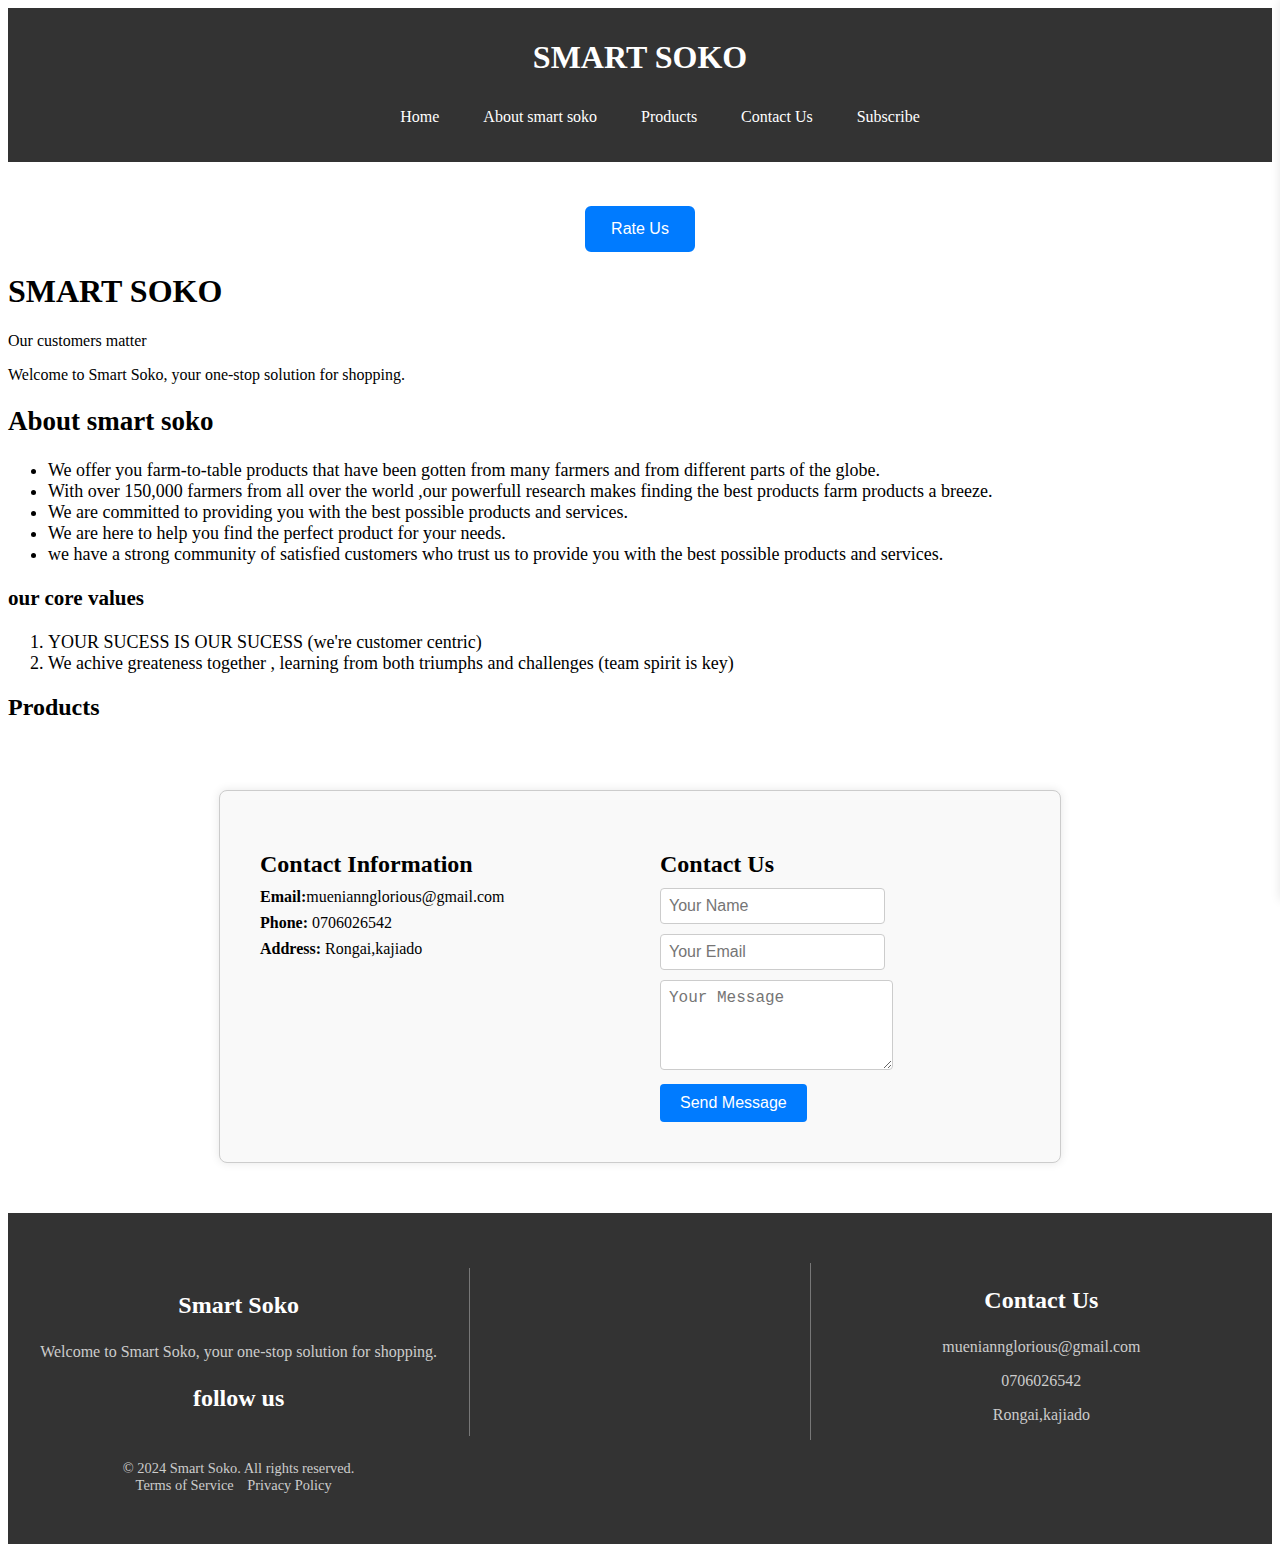
==== index.html @ 89bbb193 "initial commit" ====
<!DOCTYPE html>
<html lang="en">

<head>
    <meta charset="UTF-8">
    <meta name="viewport" content="width=device-width, initial-scale=1.0">
    <title>PRO-CODER</title>
    <link rel="stylesheet" href="pro.css">
    <link rel="stylesheet" href="https://cdnjs.cloudflare.com/ajax/libs/font-awesome/6.5.2/css/all.min.css"
        integrity="sha512-SnH5WK+bZxgPHs44uWIX+LLJAJ9/2PkPKZ5QiAj6Ta86w+fsb2TkcmfRyVX3pBnMFcV7oQPJkl9QevSCWr3W6A=="
        crossorigin="anonymous" referrerpolicy="no-referrer" />

</head>


<body>
    <header>
        <h1>SMART SOKO</h1>
        <nav>
            <ul>
                <li><a href="#Home">Home</a></li>
                <li><a href="#About smart soko">About smart soko</a></li>
                <li><a href="#Products">Products</a></li>
                <li><a href="#Contact Us">Contact Us</a></li>
                <li><a href="#Subscribe">Subscribe</a></li>
            </ul>
        </nav>
    </header>
    
    <div class="container">
        <div id="cartIcon" class="cart-icon">
            <i class="fa-sharp fa-solid fa-cart-shopping"></i>
        </div>
        <div id="cartMenu" class="cart-menu-hidden">
            <h2>Shopping Cart</h2>
            <ul id="cartItems"></ul>
            <button id="checkoutButton" class="checkout-button">Checkout</button>
            <button id="clearButton" class="clear-button">Clear</button>
        </div>
    </div>

    <div class="container">
        <button id="rateButton" class="rate-button">Rate Us</button>
        <div id="ratingStars" class="rating-stars hidden">
            <span class="star" data-value="1">&#9733;</span>
            <span class="star" data-value="2">&#9733;</span>
            <span class="star" data-value="3">&#9733;</span>
            <span class="star" data-value="4">&#9733;</span>
            <span class="star" data-value="5">&#9733;</span>
        </div>
    </div>
    <div id="Home">
        <h1>SMART SOKO</h1>
        <p>Our customers matter</p>
        <p>Welcome to Smart Soko, your one-stop solution for shopping.</p>
       
    </div>
    <div class="about-us" id="About smart soko" >
        <h2>About smart soko</h2>
       
        <p>
        <ul>
            <li>We offer you farm-to-table products that have been gotten from many farmers and from
                different parts of
                the globe.</li>
            <li>With over 150,000 farmers from all over the world ,our powerfull research makes finding
                the best
                products farm products a breeze.</li>
            <li>We are committed to providing you with the best possible products and services. </li>
            <li>We are here to help you find the perfect product for your needs.</li>
            <li>we have a strong community of satisfied customers who trust us to provide you with the
                best possible
                products and services.</li>
        </ul>

        </p>
        <h3>our core values</h3>
        <p>
        <ol>

            <li>YOUR SUCESS IS OUR SUCESS &#x28;we're customer centric&#x29;</li>
            <li> We achive greateness together , learning from both triumphs and challenges &#x28;team
                spirit is
                key&#x29; </li>
        </ol>
        </p>

    </div>

    <!-- Adding cards here -->
    <div id="Products">
        <h2>Products</h2>
        <div class="card-container">
            <!-- <div class="card">
                <div class="card-img"></div>
                <div class="card-title">[farm product id]</div>
                <div class="card-text">[description]</div>
                <div class="card-content"></div>
                <div>
                    <a href="#" class="btn">Add To Cart</a>
                </div>
            </div> -->
        </div>



        <section class="contact-section" id="Contact Us">
            <div class="contact-info">
                <h2>Contact Information</h2>
                <p><strong>Email:</strong>mueniannglorious@gmail.com</p>
                <p><strong>Phone:</strong> 0706026542</p>
                <p><strong>Address:</strong> Rongai,kajiado</p>
            </div>
            <div class="contact-form">
                <h2>Contact Us</h2>
                <form action="#" method="POST">
                    <input type="text" name="name" placeholder="Your Name" required>
                    <input type="email" name="email" placeholder="Your Email" required>
                    <textarea name="message" placeholder="Your Message" rows="4" required></textarea>
                    <button type="submit">Send Message</button>
                </form>
            </div>
        </section>

        <footer class="footer" id="Subscribe">
            <div class="footer-left">
                <h3>Smart Soko</h3>
                <p>Welcome to Smart Soko, your one-stop solution for shopping.
                </p>

                <ul class="social-icons">
                    <h3>follow us</h3>
                    <a href="#"><i class="fab fa-facebook-f"></i></a>
                    <a href="#"><i class="fab fa-twitter"></i></a>
                    <a href="#"><i class="fab fa-linkedin-in"></i></a>
                    <a href="#"><i class="fab fa-instagram"></i></a>
                </ul>
            </div>

            <div class="footer-right">
                <h3>Contact Us</h3>
                <p><i class="fa fa-envelope"></i>mueniannglorious@gmail.com</p>
                <p><i class="fa fa-phone"></i>0706026542</p>
                <p><i class="fa fa-map-marker"></i>Rongai,kajiado</p>
            </div>

            <div class="footer-bottom">
                <p>&copy; 2024 Smart Soko. All rights reserved.</p>
                <ul>
                    <li><a href="#">Terms of Service</a></li>
                    <li><a href="#">Privacy Policy</a></li>
                </ul>
            </div>
        </footer>
        <script type="text/javascript" src="pro.js"></script>
</body>

</html>
---- pro.css ----
header {
  background-color: #333;
  color: #fff;
  padding: 10px 0;
  text-align: center;
}

nav ul {
  list-style-type: none;
}

nav ul li {
  display: inline;
}

nav ul li a {
  color: #fff;
  text-decoration: none;
  padding: 10px 20px;
  display: inline-block;
}

nav ul li a:hover {
  background-color: #555;
}



.icon-toggle {
  margin-right: 8px;
}

.container {
  text-align: center;
}

.cart-icon {
  cursor: pointer;
  position: relative;
  display: inline-block;
  margin-right: 20px;
  margin-top: 20px;
  margin-bottom: 20px;
}

.cart-menu-hidden {
  position: fixed;
  top: 0;
  right: -300px;
  width: 300px;
  height: 100%;
  background-color: #fff;
  box-shadow: 0 0 10px rgba(0, 0, 0, 0.1);
  z-index: 1000;
  transition: right 0.3s ease;
  overflow-y: auto;
}

.cart-menu-hidden.visible {
  right: 0;
}

.cart-menu-hidden h2 {
  margin: 20px 0 10px;
}

.cart-menu-hidden ul {
  list-style-type: none;
  padding: 0;
}

.cart-menu-hidden li {
  border-bottom: 1px solid #eee;
  padding: 10px;
}

.cart-menu-hidden li:last-child {
  border-bottom: none;
}

.checkout-button {
  display: block;
  margin: 20px auto;
  padding: 10px 20px;
  font-size: 16px;
  background-color: #28a745;
  color: #fff;
  border: none;
  border-radius: 6px;
  cursor: pointer;
  transition: background-color 0.3s, color 0.3s;
}

.checkout-button:hover {
  background-color: #218838;
}

.clear-button {
  display: block;
  margin: 20px auto;
  padding: 10px 20px;
  font-size: 16px;
  background-color: #28a745;
  color: #fff;
  border: none;
  border-radius: 6px;
  cursor: pointer;
  transition: background-color 0.3s, color 0.3s;
}

.clear-button :hover {
  background-color: #218838;
}

.container {
  text-align: center;
}

.rate-button {
  padding: 12px 24px;
  font-size: 16px;
  text-decoration: none;
  color: #fff;
  background-color: #007bff;
  border: 2px solid #007bff;
  border-radius: 6px;
  cursor: pointer;
  transition: background-color 0.3s, color 0.3s;
}

.rate-button:hover {
  background-color: #0056b3;
  border-color: #0056b3;
}

.rating-stars {
  margin-top: 10px;
}

.rating-stars.hidden {
  display: none;
}

.rating-stars .star {
  font-size: 24px;
  color: #ffd700;
  cursor: pointer;
  transition: color 0.3s;
}

.rating-stars .star:hover,
.rating-stars .star.active {
  color: #ffcc00;
}

.about-us {
  /* background-image: url('/assets/tomatoes.jpg'); */
  background-size: cover;
  background-position: center;
  background-repeat: no-repeat;
  margin: 0;
  padding: 0;
  font-size: large;
}



.card-container {
  display: flex;
  justify-content: space-around;
  flex-wrap: wrap;
  /* background-image: url('/assets/spices-2.jpg');
    background-size: cover;
    background-position: center;
    background-repeat: no-repeat; */
}

.card {
  width: 300px;
  margin: 20px;
  border: 1px solid #ccc;
  border-radius: 8px;
  overflow: hidden;
  box-shadow: 0 0 10px rgba(0, 0, 0, 0.1);

}

.card-img {
  width: 200%;
  height: auto;
  display: inline-block;
  margin: 5px;


}

.card-content {
  padding: 20px;
}

.card-title {
  font-size: 1.5rem;
  margin-bottom: 10px;

}

.card-text {
  font-size: 1rem;
  color: black;
  line-height: 1.6;
}

.btn {
  display: inline-block;
  background-color: #007bff;
  color: #fff;
  text-decoration: none;
  padding: 8px 16px;
  border-radius: 4px;
  margin-top: 10px;
}

.btn:hover {
  background-color: #0056b3;
}

.contact-section {
  display: flex;
  justify-content: space-around;
  align-items: flex-start;
  margin: 50px auto;
  max-width: 800px;
  padding: 20px;
  background-color: #f9f9f9;
  border: 1px solid #ccc;
  border-radius: 8px;
  box-shadow: 0 0 10px rgba(0, 0, 0, 0.1);
}

.contact-info,
.contact-form {
  flex: 1;
  padding: 20px;
}

.contact-info h2,
.contact-form h2 {
  margin-bottom: 10px;
}

.contact-info p {
  margin: 8px 0;
}

.contact-form  {
  display: flex;
  flex-direction: column;
}

.contact-form input,
.contact-form textarea {
  margin-bottom: 10px;
  padding: 8px;
  font-size: 1rem;
  border: 1px solid #ccc;
  border-radius: 4px;
}

.contact-form button {
  background-color: #007bff;
  color: #fff;
  border: none;
  padding: 10px 20px;
  font-size: 1rem;
  cursor: pointer;
  border-radius: 4px;
}

.contact-form button:hover {
  background-color: #0056b3;
}

.footer {
  background-color: #333;
  color: #fff;
  padding: 50px 0;
  display: flex;
  justify-content: space-between;
  align-items: center;
  flex-wrap: wrap;
}

.footer-left,
.footer-right,
.footer-bottom {
  width: 33.33%;
  text-align: center;
  padding: 0 20px;
}

.footer-left {
  border-right: 1px solid #777;
}

.footer-right {
  border-left: 1px solid #777;
}

.footer h3 {
  color: #fff;
  font-size: 1.5rem;
}

.footer p {
  color: #ccc;
  font-size: 1rem;
}

.social-icons {
  list-style-type: none;
  padding: 0;
}

.social-icons li {
  display: inline-block;
  margin-right: 10px;
}

.social-icons a {
  color: #fff;
  font-size: 1.5rem;
  text-decoration: none;
}

.social-icons a:hover {
  color: #007bff;
}

.footer-bottom {
  margin-top: 20px;
  text-align: center;
}

.footer-bottom p,
.footer-bottom ul {
  margin: 0;
  padding: 0;
  font-size: 0.9rem;
}

.footer-bottom ul {
  list-style-type: none;
}

.footer-bottom ul li {
  display: inline-block;
  margin-right: 10px;
}

.footer-bottom ul li a {
  color: #ccc;
  text-decoration: none;
}

.footer-bottom ul li a:hover {
  text-decoration: underline;
}
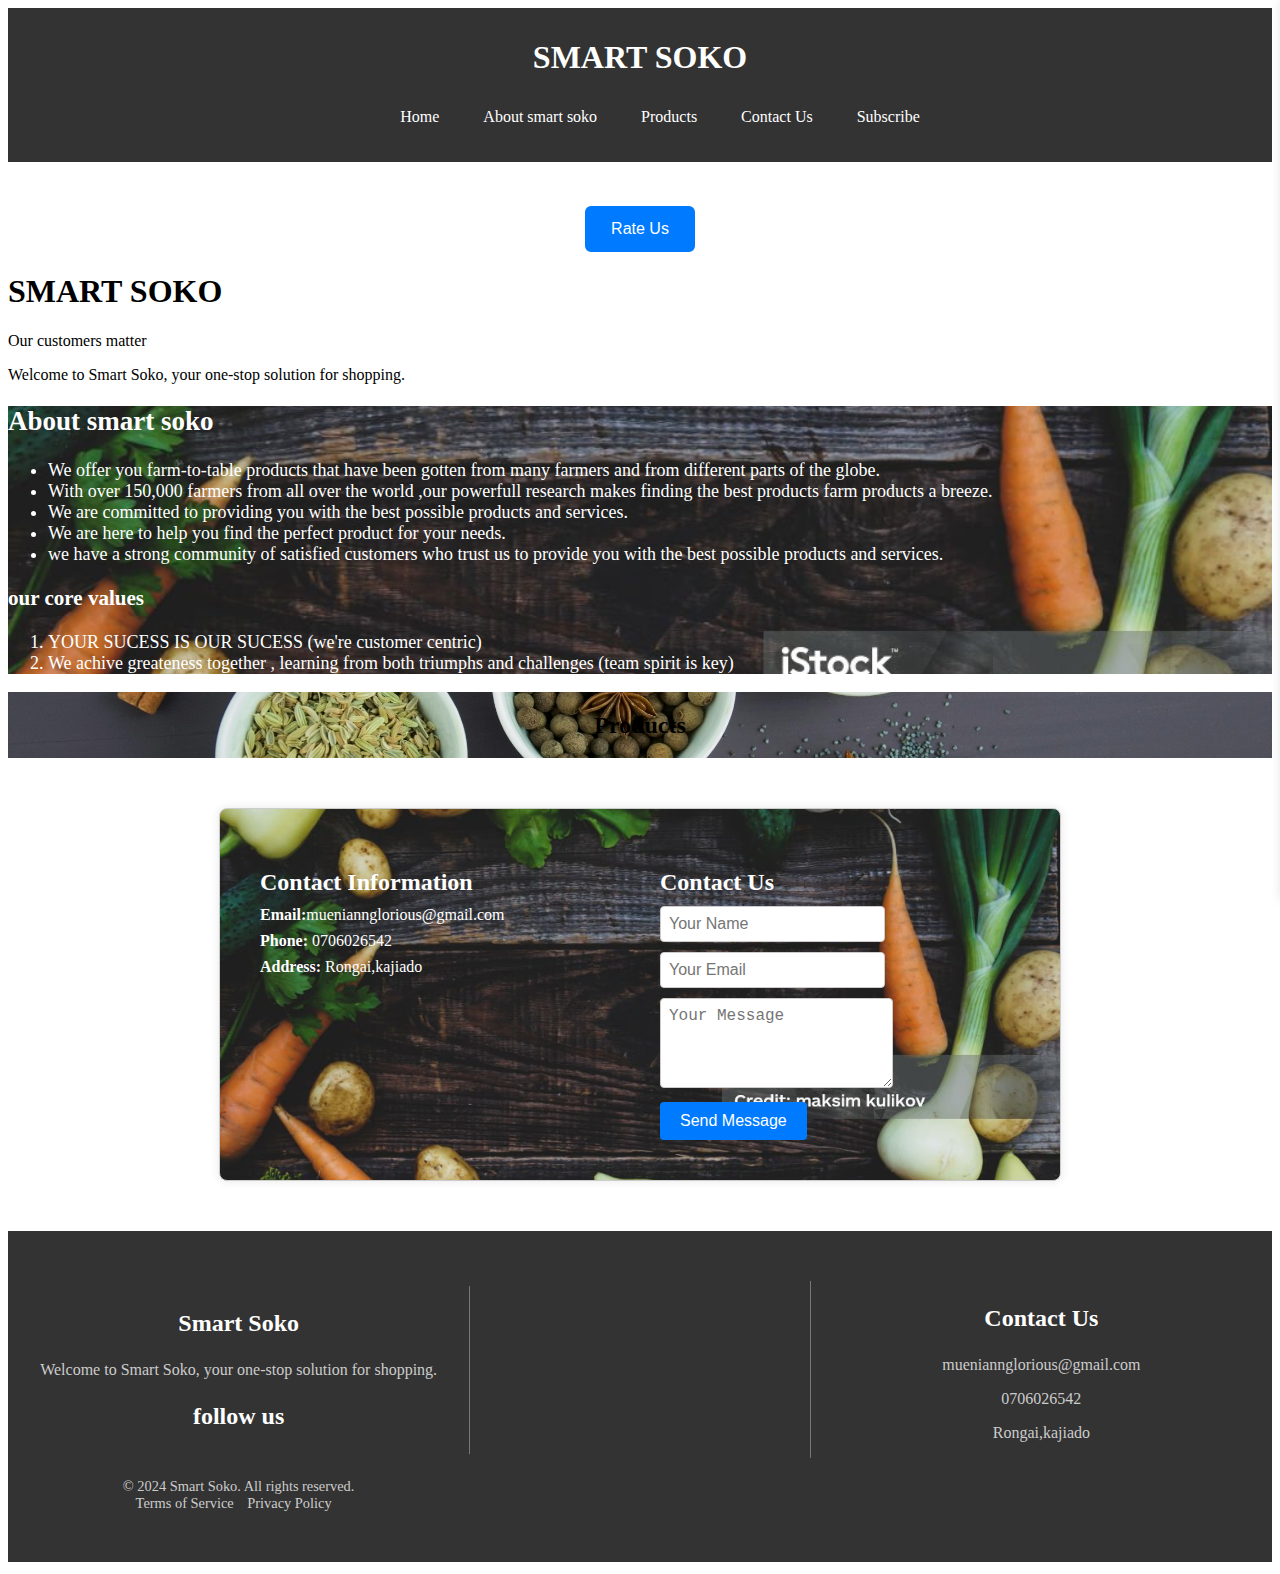
==== commit 9cccc983: "initial commit" ====
--- a/index.html
+++ b/index.html
@@ -5,7 +5,7 @@
     <meta charset="UTF-8">
     <meta name="viewport" content="width=device-width, initial-scale=1.0">
     <title>PRO-CODER</title>
-    <link rel="stylesheet" href="pro.css">
+    <link rel="stylesheet" href="index.css">
     <link rel="stylesheet" href="https://cdnjs.cloudflare.com/ajax/libs/font-awesome/6.5.2/css/all.min.css"
         integrity="sha512-SnH5WK+bZxgPHs44uWIX+LLJAJ9/2PkPKZ5QiAj6Ta86w+fsb2TkcmfRyVX3pBnMFcV7oQPJkl9QevSCWr3W6A=="
         crossorigin="anonymous" referrerpolicy="no-referrer" />
@@ -26,7 +26,7 @@
             </ul>
         </nav>
     </header>
-    
+
     <div class="container">
         <div id="cartIcon" class="cart-icon">
             <i class="fa-sharp fa-solid fa-cart-shopping"></i>
@@ -53,11 +53,11 @@
         <h1>SMART SOKO</h1>
         <p>Our customers matter</p>
         <p>Welcome to Smart Soko, your one-stop solution for shopping.</p>
-       
+
     </div>
-    <div class="about-us" id="About smart soko" >
+    <div class="about-us" id="About smart soko">
         <h2>About smart soko</h2>
-       
+
         <p>
         <ul>
             <li>We offer you farm-to-table products that have been gotten from many farmers and from
@@ -89,8 +89,9 @@
 
     <!-- Adding cards here -->
     <div id="Products">
-        <h2>Products</h2>
+
         <div class="card-container">
+            <h2>Products</h2>
             <!-- <div class="card">
                 <div class="card-img"></div>
                 <div class="card-title">[farm product id]</div>
@@ -152,7 +153,7 @@
                 </ul>
             </div>
         </footer>
-        <script type="text/javascript" src="pro.js"></script>
+        <script type="text/javascript" src="index.js"></script>
 </body>
 
 </html>--- a/index.css
+++ b/index.css
@@ -0,0 +1,378 @@
+header {
+  background-color: #333;
+  color: #fff;
+  padding: 10px 0;
+  text-align: center;
+}
+
+
+nav ul {
+  list-style-type: none;
+}
+
+nav ul li {
+  display: inline;
+}
+
+nav ul li a {
+  color: #fff;
+  text-decoration: none;
+  padding: 10px 20px;
+  display: inline-block;
+}
+
+nav ul li a:hover {
+  background-color: #555;
+}
+
+
+
+.icon-toggle {
+  margin-right: 8px;
+}
+
+.container {
+  text-align: center;
+}
+
+.cart-icon {
+  cursor: pointer;
+  position: relative;
+  display: inline-block;
+  margin-right: 20px;
+  margin-top: 20px;
+  margin-bottom: 20px;
+}
+
+.cart-menu-hidden {
+  position: fixed;
+  top: 0;
+  right: -300px;
+  width: 300px;
+  height: 100%;
+  background-color: #fff;
+  box-shadow: 0 0 10px rgba(0, 0, 0, 0.1);
+  z-index: 1000;
+  transition: right 0.3s ease;
+  overflow-y: auto;
+}
+
+.cart-menu-hidden.visible {
+  right: 0;
+}
+
+.cart-menu-hidden h2 {
+  margin: 20px 0 10px;
+}
+
+.cart-menu-hidden ul {
+  list-style-type: none;
+  padding: 0;
+}
+
+.cart-menu-hidden li {
+  border-bottom: 1px solid #eee;
+  padding: 10px;
+}
+
+.cart-menu-hidden li:last-child {
+  border-bottom: none;
+}
+
+.checkout-button {
+  display: block;
+  margin: 20px auto;
+  padding: 10px 20px;
+  font-size: 16px;
+  background-color: #28a745;
+  color: #fff;
+  border: none;
+  border-radius: 6px;
+  cursor: pointer;
+  transition: background-color 0.3s, color 0.3s;
+}
+
+.checkout-button:hover {
+  background-color: #218838;
+}
+
+.clear-button {
+  display: block;
+  margin: 20px auto;
+  padding: 10px 20px;
+  font-size: 16px;
+  background-color: #28a745;
+  color: #fff;
+  border: none;
+  border-radius: 6px;
+  cursor: pointer;
+  transition: background-color 0.3s, color 0.3s;
+}
+
+.clear-button :hover {
+  background-color: #218838;
+}
+
+.container {
+  text-align: center;
+}
+
+.rate-button {
+  padding: 12px 24px;
+  font-size: 16px;
+  text-decoration: none;
+  color: #fff;
+  background-color: #007bff;
+  border: 2px solid #007bff;
+  border-radius: 6px;
+  cursor: pointer;
+  transition: background-color 0.3s, color 0.3s;
+}
+
+.rate-button:hover {
+  background-color: #0056b3;
+  border-color: #0056b3;
+}
+
+.rating-stars {
+  margin-top: 10px;
+}
+
+.rating-stars.hidden {
+  display: none;
+}
+
+.rating-stars .star {
+  font-size: 24px;
+  color: #ffd700;
+  cursor: pointer;
+  transition: color 0.3s;
+}
+
+.rating-stars .star:hover,
+.rating-stars .star.active {
+  color: #ffcc00;
+}
+
+.about-us {
+  background-image: url('/assets/bachground.jpg');
+  background-size: cover;
+  background-position: center;
+  background-repeat: no-repeat;
+  margin: 0;
+  padding: 0;
+  font-size: large;
+  color: white;
+}
+
+
+
+.card-container {
+  display: flex;
+  justify-content: space-around;
+  flex-wrap: wrap;
+  background-image: url('/assets/spices-2.jpg');
+    background-size: cover;
+    background-position: center;
+    background-repeat: no-repeat;
+}
+
+.card {
+  width: 300px;
+  margin: 20px;
+  border: 1px solid #ccc;
+  border-radius: 8px;
+  overflow: hidden;
+  box-shadow: 0 0 10px rgba(0, 0, 0, 0.1);
+color: white;
+}
+
+.card-img {
+  width: 200%;
+  height: auto;
+  display: inline-block;
+  margin: 5px;
+
+
+}
+
+.card-content {
+  padding: 20px;
+  
+}
+
+.card-title {
+  font-size: 1.5rem;
+  margin-bottom: 10px;
+
+}
+
+.card-text {
+  font-size: 1rem;
+  color: black;
+  line-height: 1.6;
+  color: white;
+}
+
+.btn {
+  display: inline-block;
+  background-color: #007bff;
+  color: #fff;
+  text-decoration: none;
+  padding: 8px 16px;
+  border-radius: 4px;
+  margin-top: 10px;
+}
+
+.btn:hover {
+  background-color: #0056b3;
+}
+
+.contact-section {
+  display: flex;
+  justify-content: space-around;
+  align-items: flex-start;
+  margin: 50px auto;
+  max-width: 800px;
+  padding: 20px;
+  background-color: #f9f9f9;
+  border: 1px solid #ccc;
+  border-radius: 8px;
+  box-shadow: 0 0 10px rgba(0, 0, 0, 0.1);
+  background-image: url('/assets/bachground.jpg');
+  background-size: cover;
+  background-position: center;
+  background-repeat: no-repeat;
+
+}
+
+.contact-info,
+.contact-form {
+  flex: 1;
+  padding: 20px;
+  color: white;
+}
+
+.contact-info h2,
+.contact-form h2 {
+  margin-bottom: 10px;
+}
+
+.contact-info p {
+  margin: 8px 0;
+}
+
+.contact-form  {
+  display: flex;
+  flex-direction: column;
+}
+
+.contact-form input,
+.contact-form textarea {
+  margin-bottom: 10px;
+  padding: 8px;
+  font-size: 1rem;
+  border: 1px solid #ccc;
+  border-radius: 4px;
+}
+
+.contact-form button {
+  background-color: #007bff;
+  color: #fff;
+  border: none;
+  padding: 10px 20px;
+  font-size: 1rem;
+  cursor: pointer;
+  border-radius: 4px;
+}
+
+.contact-form button:hover {
+  background-color: #0056b3;
+}
+
+.footer {
+  background-color: #333;
+  color: #fff;
+  padding: 50px 0;
+  display: flex;
+  justify-content: space-between;
+  align-items: center;
+  flex-wrap: wrap;
+}
+
+.footer-left,
+.footer-right,
+.footer-bottom {
+  width: 33.33%;
+  text-align: center;
+  padding: 0 20px;
+}
+
+.footer-left {
+  border-right: 1px solid #777;
+}
+
+.footer-right {
+  border-left: 1px solid #777;
+}
+
+.footer h3 {
+  color: #fff;
+  font-size: 1.5rem;
+}
+
+.footer p {
+  color: #ccc;
+  font-size: 1rem;
+}
+
+.social-icons {
+  list-style-type: none;
+  padding: 0;
+}
+
+.social-icons li {
+  display: inline-block;
+  margin-right: 10px;
+}
+
+.social-icons a {
+  color: #fff;
+  font-size: 1.5rem;
+  text-decoration: none;
+}
+
+.social-icons a:hover {
+  color: #007bff;
+}
+
+.footer-bottom {
+  margin-top: 20px;
+  text-align: center;
+}
+
+.footer-bottom p,
+.footer-bottom ul {
+  margin: 0;
+  padding: 0;
+  font-size: 0.9rem;
+}
+
+.footer-bottom ul {
+  list-style-type: none;
+}
+
+.footer-bottom ul li {
+  display: inline-block;
+  margin-right: 10px;
+}
+
+.footer-bottom ul li a {
+  color: #ccc;
+  text-decoration: none;
+}
+
+.footer-bottom ul li a:hover {
+  text-decoration: underline;
+}
+
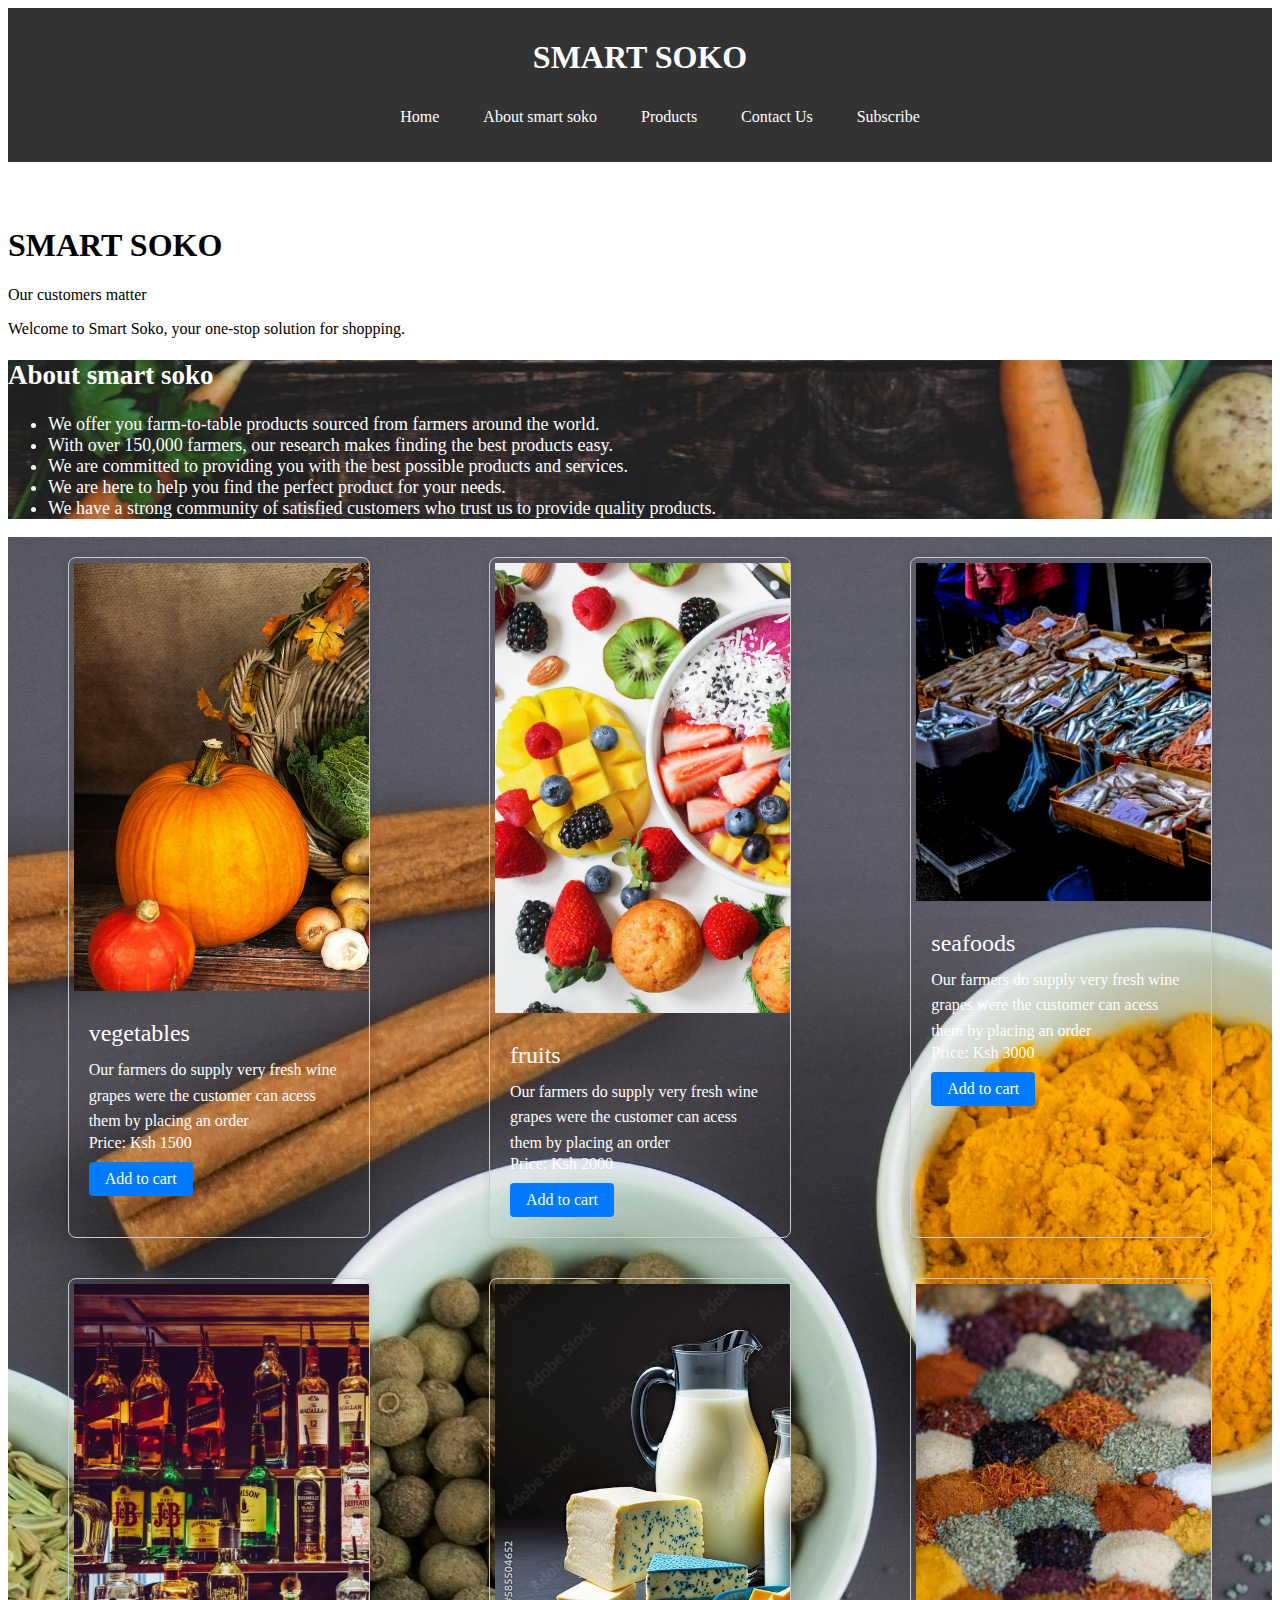
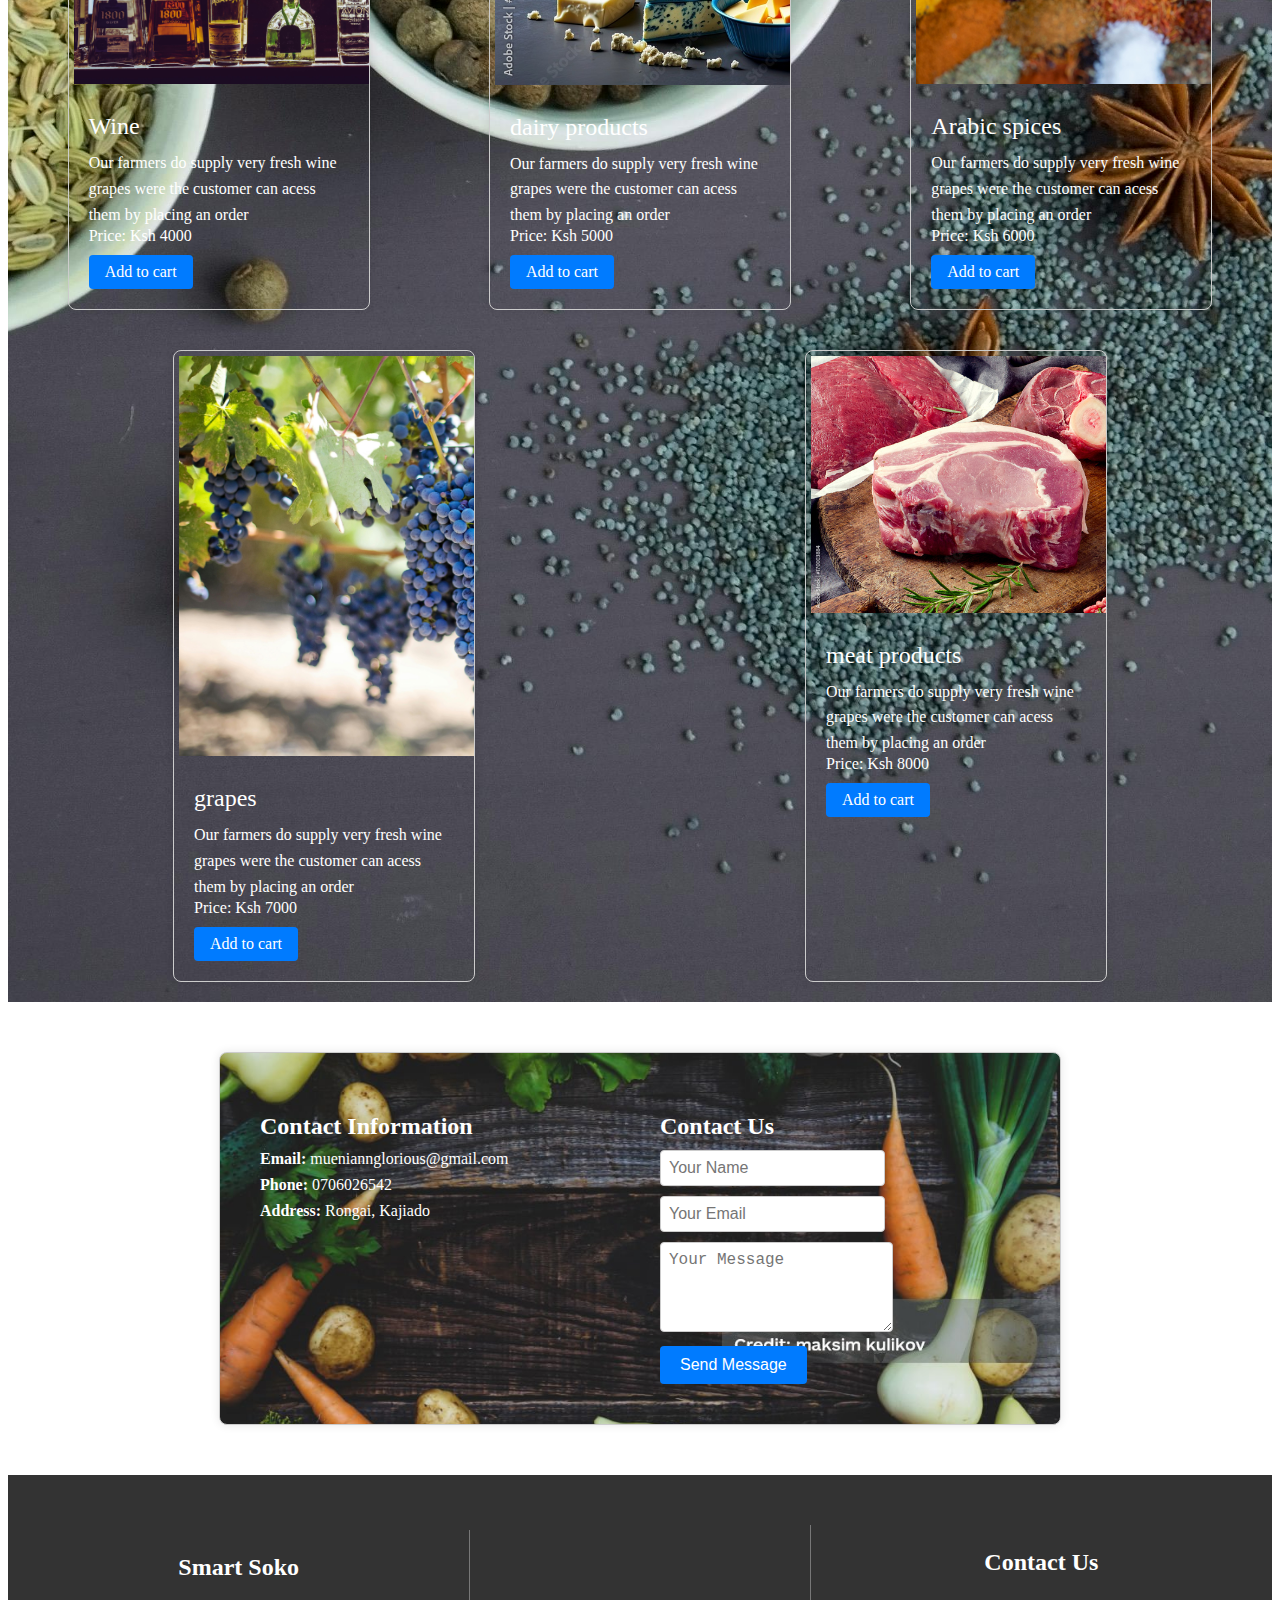
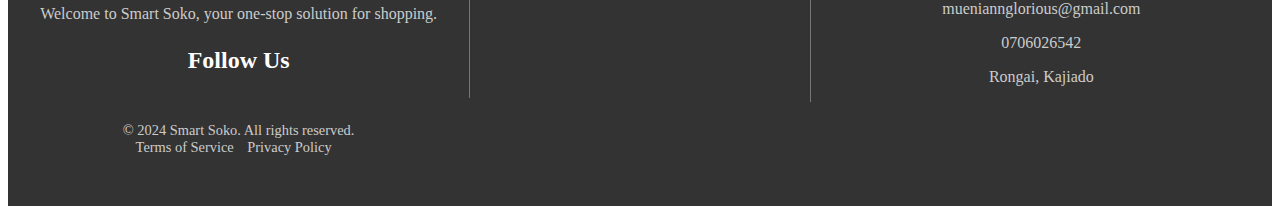
==== commit c7085633: "updated the json file" ====
--- a/index.html
+++ b/index.html
@@ -9,9 +9,7 @@
     <link rel="stylesheet" href="https://cdnjs.cloudflare.com/ajax/libs/font-awesome/6.5.2/css/all.min.css"
         integrity="sha512-SnH5WK+bZxgPHs44uWIX+LLJAJ9/2PkPKZ5QiAj6Ta86w+fsb2TkcmfRyVX3pBnMFcV7oQPJkl9QevSCWr3W6A=="
         crossorigin="anonymous" referrerpolicy="no-referrer" />
-
 </head>
-
 
 <body>
     <header>
@@ -31,129 +29,91 @@
         <div id="cartIcon" class="cart-icon">
             <i class="fa-sharp fa-solid fa-cart-shopping"></i>
         </div>
-        <div id="cartMenu" class="cart-menu-hidden">
+    </div>
+
+    <div id="cartMenu" class="cart-menu-hidden">
+        <div class="cart-menu-content">
             <h2>Shopping Cart</h2>
             <ul id="cartItems"></ul>
-            <button id="checkoutButton" class="checkout-button">Checkout</button>
-            <button id="clearButton" class="clear-button">Clear</button>
+            <div class="cart-footer">
+                <button id="checkoutButton" class="checkout-button">Checkout</button>
+                <button id="clearButton" class="clear-button">Clear Cart</button>
+            </div>
+            <button id="closeCart" class="close-cart-btn">X</button>
         </div>
     </div>
 
-    <div class="container">
-        <button id="rateButton" class="rate-button">Rate Us</button>
-        <div id="ratingStars" class="rating-stars hidden">
-            <span class="star" data-value="1">&#9733;</span>
-            <span class="star" data-value="2">&#9733;</span>
-            <span class="star" data-value="3">&#9733;</span>
-            <span class="star" data-value="4">&#9733;</span>
-            <span class="star" data-value="5">&#9733;</span>
-        </div>
-    </div>
     <div id="Home">
         <h1>SMART SOKO</h1>
         <p>Our customers matter</p>
         <p>Welcome to Smart Soko, your one-stop solution for shopping.</p>
+    </div>
 
-    </div>
     <div class="about-us" id="About smart soko">
         <h2>About smart soko</h2>
-
         <p>
-        <ul>
-            <li>We offer you farm-to-table products that have been gotten from many farmers and from
-                different parts of
-                the globe.</li>
-            <li>With over 150,000 farmers from all over the world ,our powerfull research makes finding
-                the best
-                products farm products a breeze.</li>
-            <li>We are committed to providing you with the best possible products and services. </li>
-            <li>We are here to help you find the perfect product for your needs.</li>
-            <li>we have a strong community of satisfied customers who trust us to provide you with the
-                best possible
-                products and services.</li>
-        </ul>
-
+            <ul>
+                <li>We offer you farm-to-table products sourced from farmers around the world.</li>
+                <li>With over 150,000 farmers, our research makes finding the best products easy.</li>
+                <li>We are committed to providing you with the best possible products and services.</li>
+                <li>We are here to help you find the perfect product for your needs.</li>
+                <li>We have a strong community of satisfied customers who trust us to provide quality products.</li>
+            </ul>
         </p>
-        <h3>our core values</h3>
-        <p>
-        <ol>
-
-            <li>YOUR SUCESS IS OUR SUCESS &#x28;we're customer centric&#x29;</li>
-            <li> We achive greateness together , learning from both triumphs and challenges &#x28;team
-                spirit is
-                key&#x29; </li>
-        </ol>
-        </p>
-
     </div>
 
-    <!-- Adding cards here -->
     <div id="Products">
-
         <div class="card-container">
             <h2>Products</h2>
-            <!-- <div class="card">
-                <div class="card-img"></div>
-                <div class="card-title">[farm product id]</div>
-                <div class="card-text">[description]</div>
-                <div class="card-content"></div>
-                <div>
-                    <a href="#" class="btn">Add To Cart</a>
-                </div>
-            </div> -->
         </div>
+    </div>
 
+    <section class="contact-section" id="Contact Us">
+        <div class="contact-info">
+            <h2>Contact Information</h2>
+            <p><strong>Email:</strong> mueniannglorious@gmail.com</p>
+            <p><strong>Phone:</strong> 0706026542</p>
+            <p><strong>Address:</strong> Rongai, Kajiado</p>
+        </div>
+        <div class="contact-form">
+            <h2>Contact Us</h2>
+            <form action="#" method="POST">
+                <input type="text" name="name" placeholder="Your Name" required>
+                <input type="email" name="email" placeholder="Your Email" required>
+                <textarea name="message" placeholder="Your Message" rows="4" required></textarea>
+                <button type="submit">Send Message</button>
+            </form>
+        </div>
+    </section>
 
+    <footer class="footer" id="Subscribe">
+        <div class="footer-left">
+            <h3>Smart Soko</h3>
+            <p>Welcome to Smart Soko, your one-stop solution for shopping.</p>
+            <ul class="social-icons">
+                <h3>Follow Us</h3>
+                <a href="#"><i class="fab fa-facebook-f"></i></a>
+                <a href="#"><i class="fab fa-twitter"></i></a>
+                <a href="#"><i class="fab fa-linkedin-in"></i></a>
+                <a href="#"><i class="fab fa-instagram"></i></a>
+            </ul>
+        </div>
+        <div class="footer-right">
+            <h3>Contact Us</h3>
+            <p><i class="fa fa-envelope"></i> mueniannglorious@gmail.com</p>
+            <p><i class="fa fa-phone"></i> 0706026542</p>
+            <p><i class="fa fa-map-marker"></i> Rongai, Kajiado</p>
+        </div>
+        <div class="footer-bottom">
+            <p>&copy; 2024 Smart Soko. All rights reserved.</p>
+            <ul>
+                <li><a href="#">Terms of Service</a></li>
+                <li><a href="#">Privacy Policy</a></li>
+            </ul>
+        </div>
+    </footer>
 
-        <section class="contact-section" id="Contact Us">
-            <div class="contact-info">
-                <h2>Contact Information</h2>
-                <p><strong>Email:</strong>mueniannglorious@gmail.com</p>
-                <p><strong>Phone:</strong> 0706026542</p>
-                <p><strong>Address:</strong> Rongai,kajiado</p>
-            </div>
-            <div class="contact-form">
-                <h2>Contact Us</h2>
-                <form action="#" method="POST">
-                    <input type="text" name="name" placeholder="Your Name" required>
-                    <input type="email" name="email" placeholder="Your Email" required>
-                    <textarea name="message" placeholder="Your Message" rows="4" required></textarea>
-                    <button type="submit">Send Message</button>
-                </form>
-            </div>
-        </section>
-
-        <footer class="footer" id="Subscribe">
-            <div class="footer-left">
-                <h3>Smart Soko</h3>
-                <p>Welcome to Smart Soko, your one-stop solution for shopping.
-                </p>
-
-                <ul class="social-icons">
-                    <h3>follow us</h3>
-                    <a href="#"><i class="fab fa-facebook-f"></i></a>
-                    <a href="#"><i class="fab fa-twitter"></i></a>
-                    <a href="#"><i class="fab fa-linkedin-in"></i></a>
-                    <a href="#"><i class="fab fa-instagram"></i></a>
-                </ul>
-            </div>
-
-            <div class="footer-right">
-                <h3>Contact Us</h3>
-                <p><i class="fa fa-envelope"></i>mueniannglorious@gmail.com</p>
-                <p><i class="fa fa-phone"></i>0706026542</p>
-                <p><i class="fa fa-map-marker"></i>Rongai,kajiado</p>
-            </div>
-
-            <div class="footer-bottom">
-                <p>&copy; 2024 Smart Soko. All rights reserved.</p>
-                <ul>
-                    <li><a href="#">Terms of Service</a></li>
-                    <li><a href="#">Privacy Policy</a></li>
-                </ul>
-            </div>
-        </footer>
-        <script type="text/javascript" src="index.js"></script>
+    <script type="text/javascript" src="index.js"></script>
 </body>
 
-</html>+</html>
--- a/index.css
+++ b/index.css
@@ -35,6 +35,7 @@
   text-align: center;
 }
 
+/* Existing styles omitted for brevity */
 .cart-icon {
   cursor: pointer;
   position: relative;
@@ -44,52 +45,84 @@
   margin-bottom: 20px;
 }
 
+/* Modal (popup) Styles */
 .cart-menu-hidden {
   position: fixed;
   top: 0;
-  right: -300px;
+  left: 0;
+  width: 100%;
+  height: 100%;
+  background-color: rgba(0, 0, 0, 0.5); /* Semi-transparent black background */
+  z-index: 1000;
+  display: none;
+}
+
+.cart-menu-content {
+  position: absolute;
+  top: 50%;
+  left: 50%;
+  transform: translate(-50%, -50%);
+  background-color: #fff;
+  padding: 20px;
+  border-radius: 8px;
+  box-shadow: 0 0 15px rgba(0, 0, 0, 0.3);
   width: 300px;
-  height: 100%;
-  background-color: #fff;
-  box-shadow: 0 0 10px rgba(0, 0, 0, 0.1);
-  z-index: 1000;
-  transition: right 0.3s ease;
+  max-height: 80%;
   overflow-y: auto;
 }
 
+.cart-menu-content h2 {
+  margin-top: 0;
+  font-size: 1.5rem;
+  text-align: center;
+}
+
+.cart-footer {
+  display: flex;
+  justify-content: space-between;
+  margin-top: 20px;
+}
+
 .cart-menu-hidden.visible {
-  right: 0;
-}
-
-.cart-menu-hidden h2 {
-  margin: 20px 0 10px;
-}
-
-.cart-menu-hidden ul {
+  display: block;
+}
+
+.close-cart-btn {
+  position: absolute;
+  top: 10px;
+  right: 10px;
+  font-size: 1.5rem;
+  color: #000;
+  background: none;
+  border: none;
+  cursor: pointer;
+}
+
+/* Style for cart items */
+.cart-menu-content ul {
   list-style-type: none;
   padding: 0;
-}
-
-.cart-menu-hidden li {
-  border-bottom: 1px solid #eee;
+  margin-bottom: 20px;
+}
+
+.cart-menu-content li {
+  margin: 10px 0;
+  display: flex;
+  justify-content: space-between;
+}
+
+.checkout-button, .clear-button {
+  width: 48%;
   padding: 10px;
-}
-
-.cart-menu-hidden li:last-child {
-  border-bottom: none;
+  font-size: 16px;
+  border: none;
+  border-radius: 5px;
+  cursor: pointer;
 }
 
 .checkout-button {
-  display: block;
-  margin: 20px auto;
-  padding: 10px 20px;
-  font-size: 16px;
   background-color: #28a745;
   color: #fff;
-  border: none;
-  border-radius: 6px;
-  cursor: pointer;
-  transition: background-color 0.3s, color 0.3s;
 }
 
 .checkout-button:hover {
@@ -97,21 +130,14 @@
 }
 
 .clear-button {
-  display: block;
-  margin: 20px auto;
-  padding: 10px 20px;
-  font-size: 16px;
-  background-color: #28a745;
-  color: #fff;
-  border: none;
-  border-radius: 6px;
-  cursor: pointer;
-  transition: background-color 0.3s, color 0.3s;
-}
-
-.clear-button :hover {
-  background-color: #218838;
-}
+  background-color: #dc3545;
+  color: #fff;
+}
+
+.clear-button:hover {
+  background-color: #c82333;
+}
+
 
 .container {
   text-align: center;
@@ -185,6 +211,12 @@
   overflow: hidden;
   box-shadow: 0 0 10px rgba(0, 0, 0, 0.1);
 color: white;
+transition: transform 0.3s ease, box-shadow 0.3s ease;
+}
+
+.card:hover {
+  transform: scale(1.05);
+  box-shadow: 0 0 20px rgba(0, 0, 0, 0.2);
 }
 
 .card-img {
@@ -376,3 +408,4 @@
   text-decoration: underline;
 }
 
+
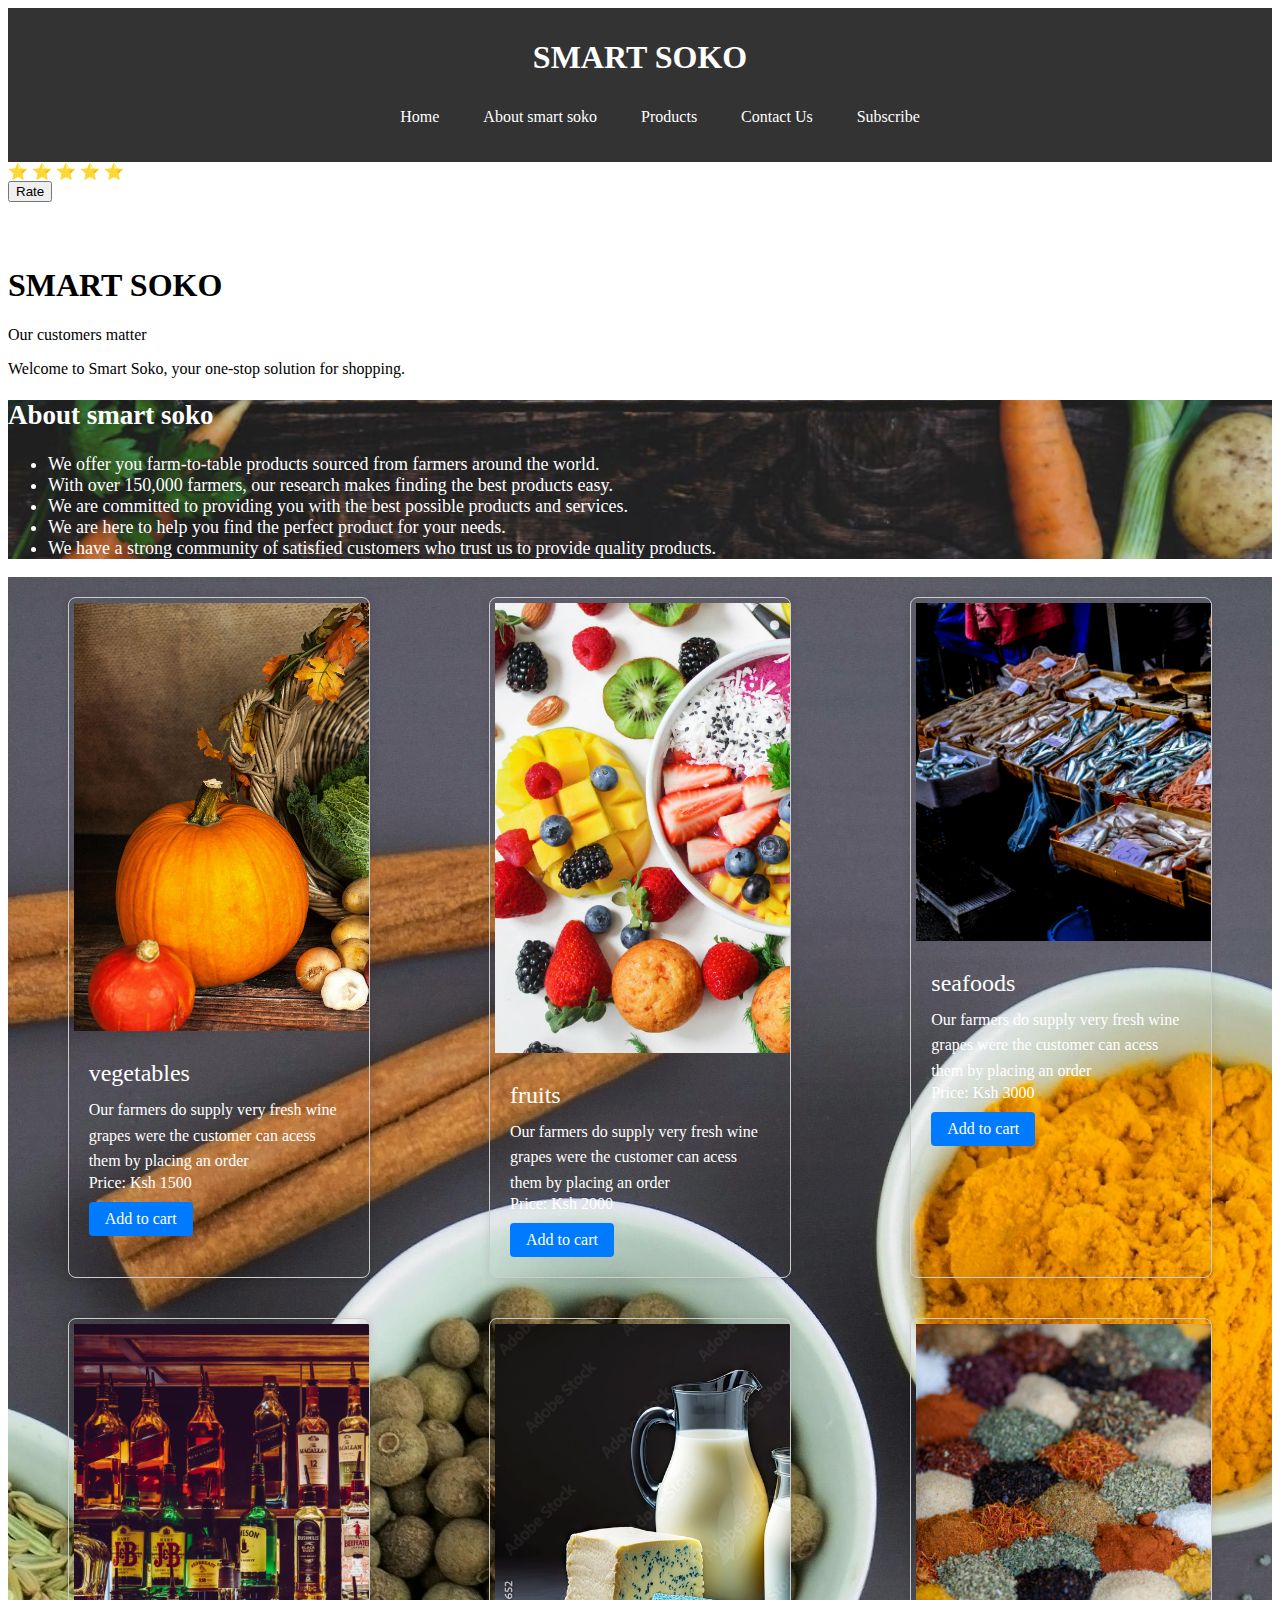
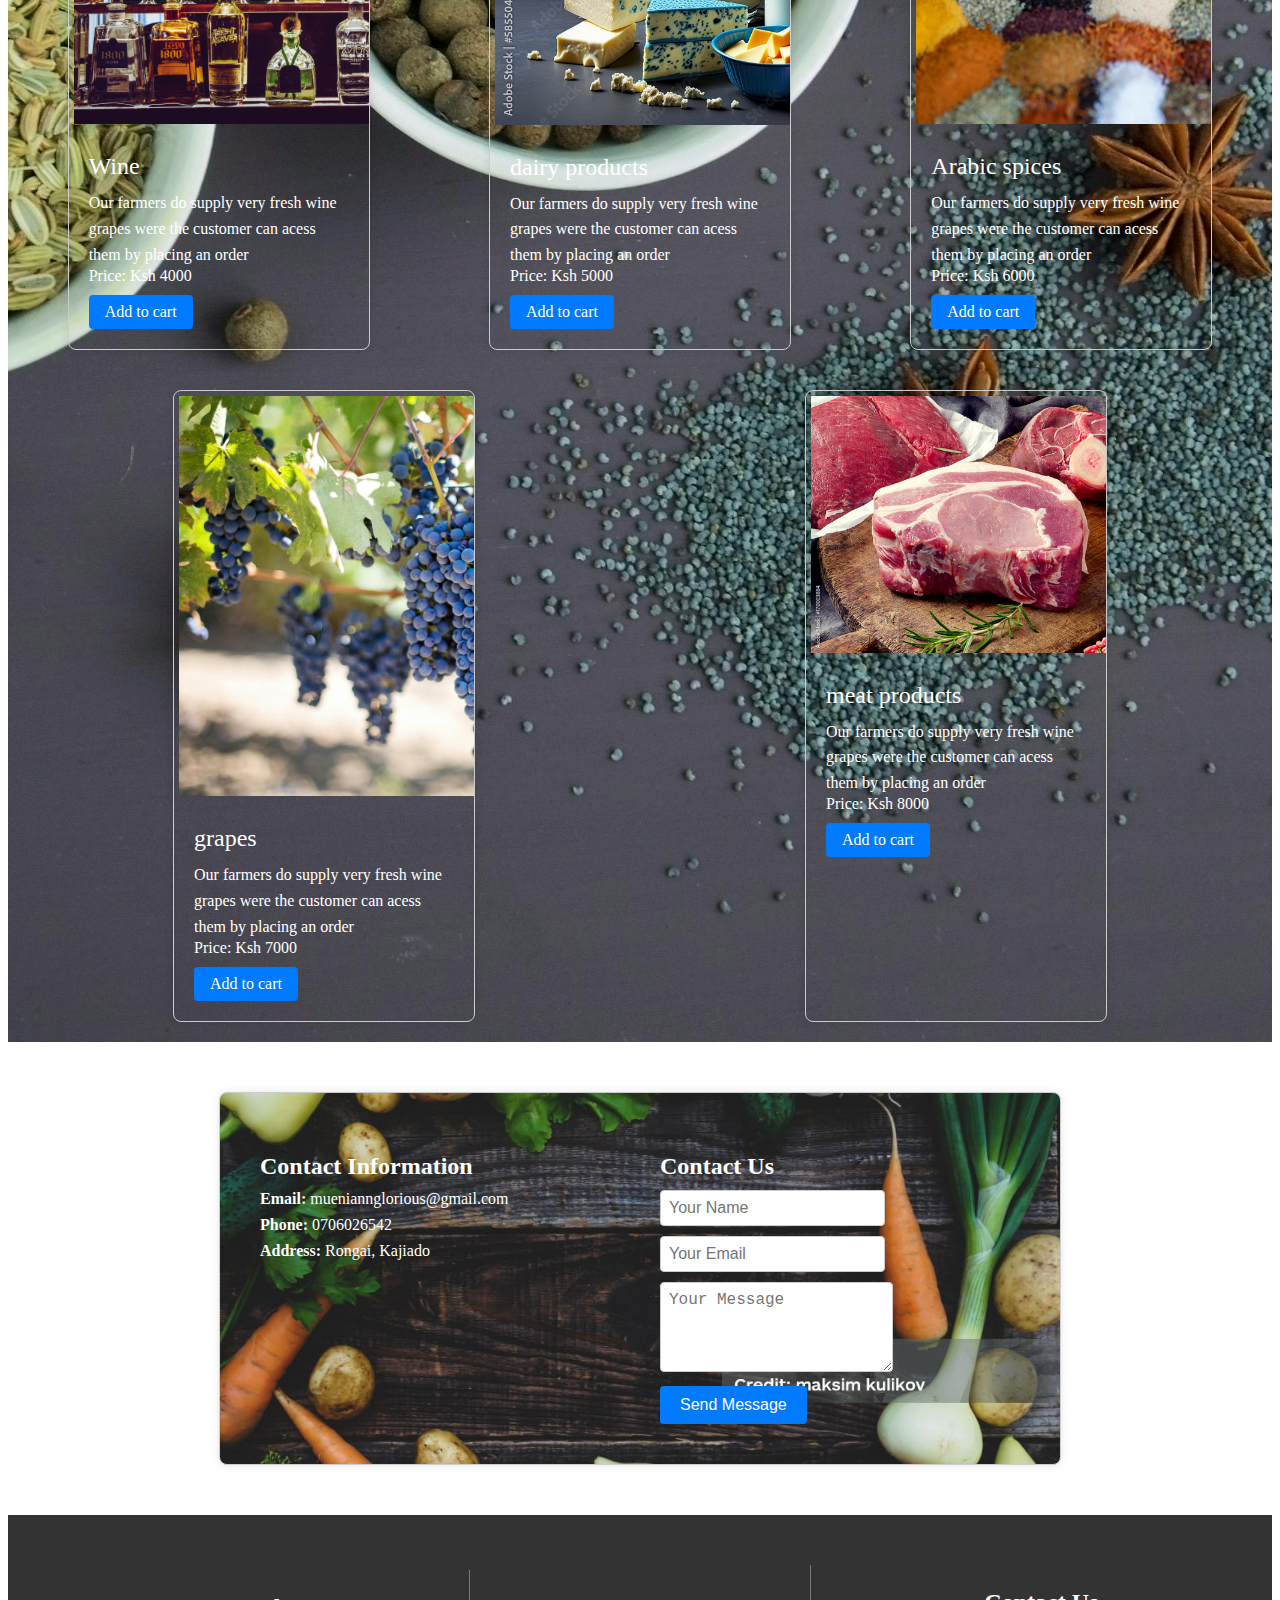
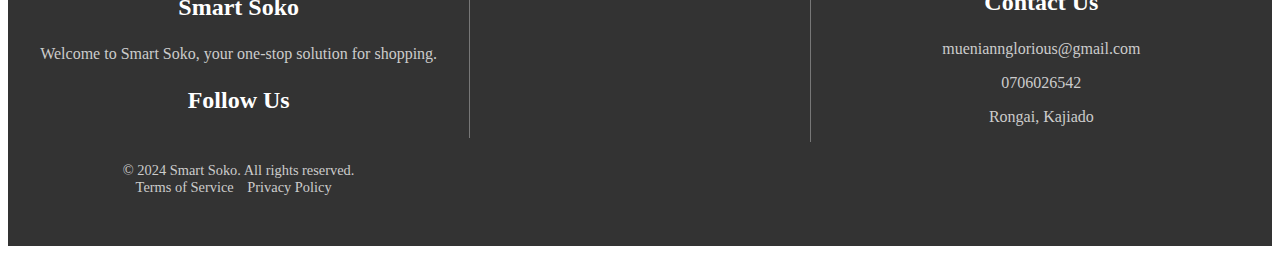
==== commit 66eac432: "updated the json file" ====
--- a/index.html
+++ b/index.html
@@ -24,6 +24,14 @@
             </ul>
         </nav>
     </header>
+    <div id="ratingStars" class="rating">
+        <span class="star" data-value="1">⭐</span>
+        <span class="star" data-value="2">⭐</span>
+        <span class="star" data-value="3">⭐</span>
+        <span class="star" data-value="4">⭐</span>
+        <span class="star" data-value="5">⭐</span>
+      </div>
+      <button id="rateButton">Rate</button>
 
     <div class="container">
         <div id="cartIcon" class="cart-icon">
